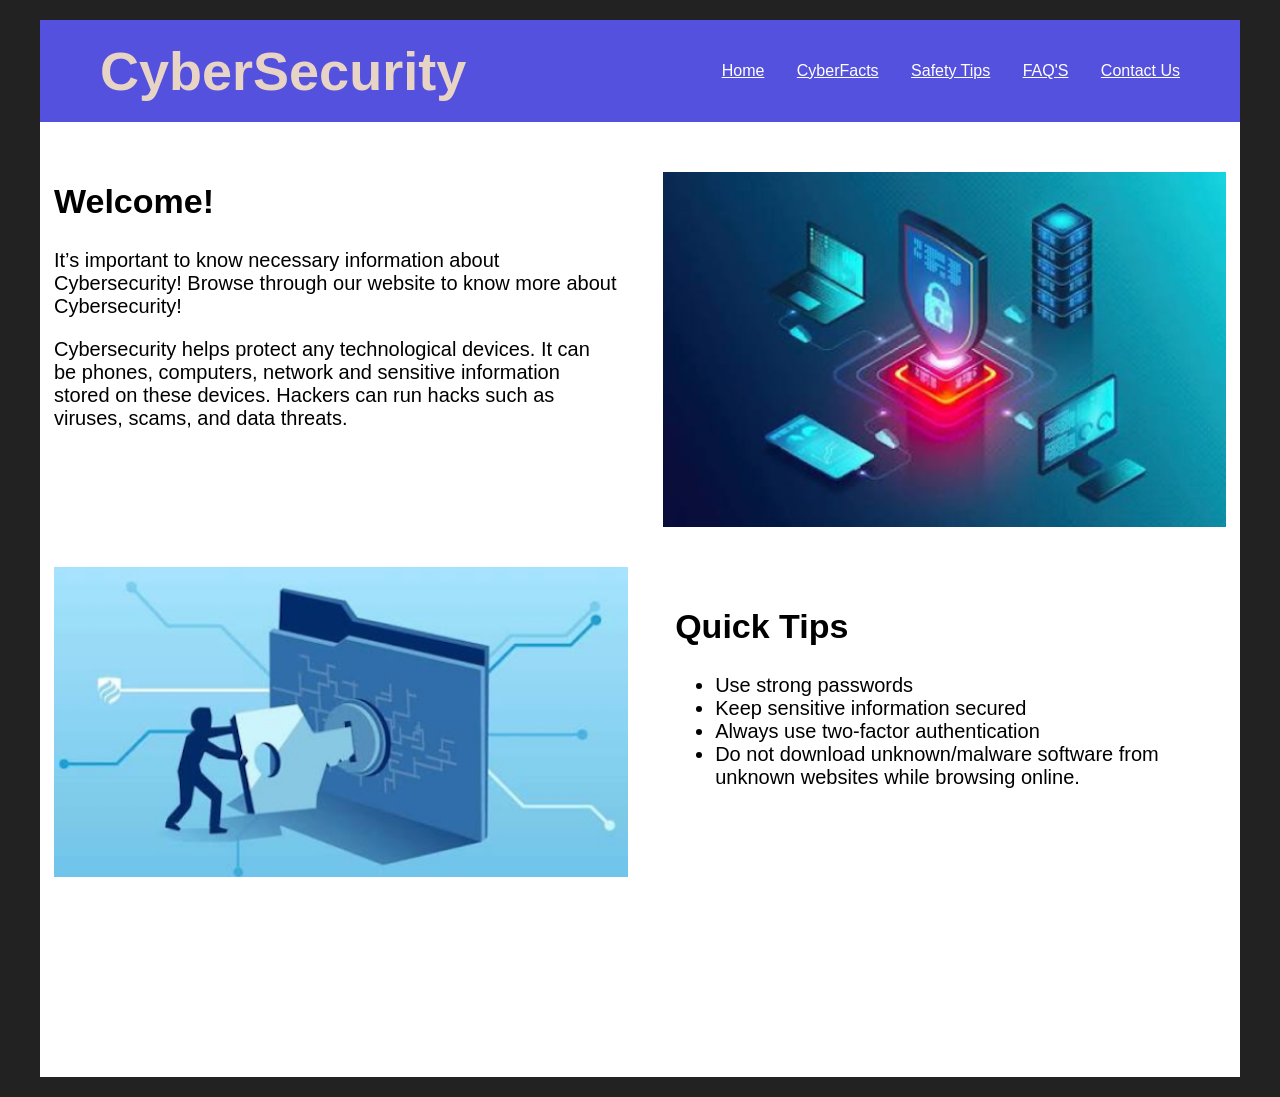
==== index.html @ 6e360e2f "Add files via upload" ====
<!DOCTYPE html>
<html>
<head>
   <title>CyberSecurity</title>

   <style>
      body {
         margin: 0;
         background-color: #222222;
         font-family: Arial, Helvetica, sans-serif;
      }

      .page {
         width: 1200px;
         margin: 20px auto;
         background-color: white;
      }

      header {
         background-color: #5551df;
         color: #e8d4c4;
         padding: 20px 60px;
         display: flex;
         align-items: center;
         justify-content: space-between;
      }

      header h1 {
         font-size: 54px;
         margin: 0;
      }

      nav a {
         color: white;
         margin-left: 28px;
         font-size: 16px;
      }

      main {
         padding: 50px 14px 160px 14px;
      }

      .top-section, .bottom-section {
         display: flex;
         justify-content: space-between;
         align-items: flex-start;
         margin-bottom: 40px;
      }

      .welcome {
         width: 48%;
      }

      .welcome h2, .tips h2 {
         font-size: 34px;
         margin-top: 10px;
      }

      .welcome p {
         font-size: 20px;
         line-height: 1.15;
      }

      .cyber-img {
         width: 48%;
         height: 355px;
         object-fit: cover;
      }

      .bottom-img {
         width: 49%;
         height: 310px;
         object-fit: cover;
      }

      .tips {
         width: 47%;
         padding-top: 30px;
      }

      .tips ul {
         font-size: 20px;
      }
   </style>
</head>

<body>
   <div class="page">
      <header>
         <h1>CyberSecurity</h1>

         <nav>
            <a href="index.html">Home</a>
            <a href="cyberfacts.html">CyberFacts</a>
            <a href="safetytips.html">Safety Tips</a>
            <a href="faq.html">FAQ'S</a>
            <a href="contact.html">Contact Us</a>
         </nav>
      </header>

      <main>
         <section class="top-section">
            <div class="welcome">
               <h2>Welcome!</h2>

               <p>
                  It’s important to know necessary information about
                  Cybersecurity! Browse through our website to know more
                  about Cybersecurity!
               </p>

               <p>
                  Cybersecurity helps protect any technological devices. It can
                  be phones, computers, network and sensitive information
                  stored on these devices. Hackers can run hacks such as
                  viruses, scams, and data threats.
               </p>
            </div>

            <img class="cyber-img" src="index.pg1-2.png" alt="Cybersecurity shield image">
         </section>

         <section class="bottom-section">
            <img class="bottom-img" src="index.pg1.png" alt="Cybersecurity folder and key image">

            <div class="tips">
               <h2>Quick Tips</h2>

               <ul>
                  <li>Use strong passwords</li>
                  <li>Keep sensitive information secured</li>
                  <li>Always use two-factor authentication</li>
                  <li>Do not download unknown/malware software from unknown websites while browsing online.</li>
               </ul>
            </div>
         </section>
      </main>
   </div>
</body>
</html>
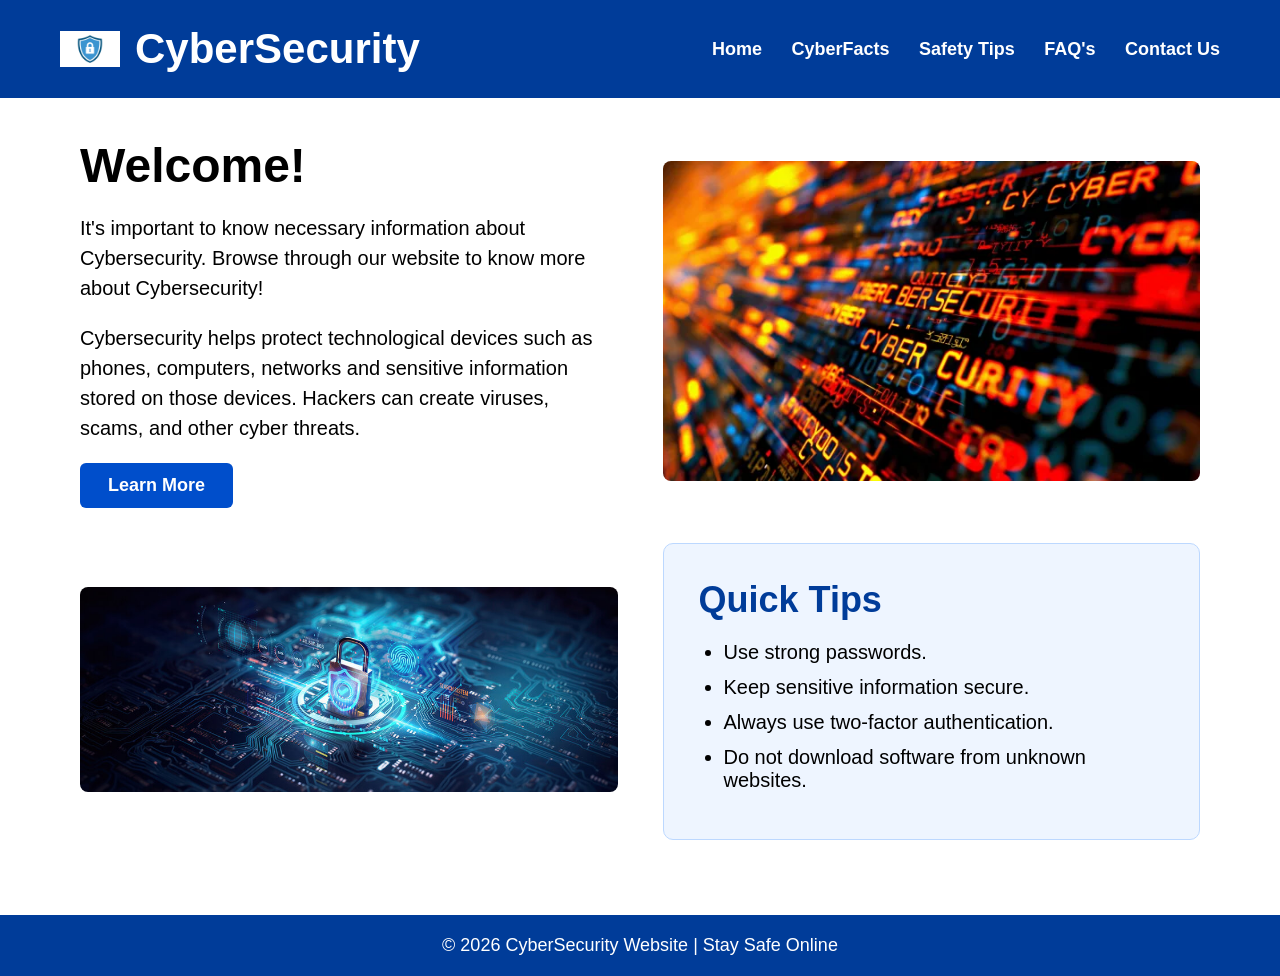
==== commit ac00e34a: "Add files via upload" ====
--- a/index.html
+++ b/index.html
@@ -1,140 +1,96 @@
 <!DOCTYPE html>
-<html>
+<html lang="en">
+
 <head>
-   <title>CyberSecurity</title>
+    <meta charset="UTF-8">
+    <meta name="viewport" content="width=device-width, initial-scale=1.0">
+    <title>CyberSecurity</title>
 
-   <style>
-      body {
-         margin: 0;
-         background-color: #222222;
-         font-family: Arial, Helvetica, sans-serif;
-      }
-
-      .page {
-         width: 1200px;
-         margin: 20px auto;
-         background-color: white;
-      }
-
-      header {
-         background-color: #5551df;
-         color: #e8d4c4;
-         padding: 20px 60px;
-         display: flex;
-         align-items: center;
-         justify-content: space-between;
-      }
-
-      header h1 {
-         font-size: 54px;
-         margin: 0;
-      }
-
-      nav a {
-         color: white;
-         margin-left: 28px;
-         font-size: 16px;
-      }
-
-      main {
-         padding: 50px 14px 160px 14px;
-      }
-
-      .top-section, .bottom-section {
-         display: flex;
-         justify-content: space-between;
-         align-items: flex-start;
-         margin-bottom: 40px;
-      }
-
-      .welcome {
-         width: 48%;
-      }
-
-      .welcome h2, .tips h2 {
-         font-size: 34px;
-         margin-top: 10px;
-      }
-
-      .welcome p {
-         font-size: 20px;
-         line-height: 1.15;
-      }
-
-      .cyber-img {
-         width: 48%;
-         height: 355px;
-         object-fit: cover;
-      }
-
-      .bottom-img {
-         width: 49%;
-         height: 310px;
-         object-fit: cover;
-      }
-
-      .tips {
-         width: 47%;
-         padding-top: 30px;
-      }
-
-      .tips ul {
-         font-size: 20px;
-      }
-   </style>
+    <link rel="stylesheet" href="css/style.css">
 </head>
 
 <body>
-   <div class="page">
-      <header>
-         <h1>CyberSecurity</h1>
 
-         <nav>
+    <header>
+
+        <div class="logo-section">
+            <img src="images/logo.jpg" alt="CyberSecurity Logo">
+
+            <h1>CyberSecurity</h1>
+        </div>
+
+        <nav>
             <a href="index.html">Home</a>
             <a href="cyberfacts.html">CyberFacts</a>
             <a href="safetytips.html">Safety Tips</a>
-            <a href="faq.html">FAQ'S</a>
+            <a href="faq.html">FAQ's</a>
             <a href="contact.html">Contact Us</a>
-         </nav>
-      </header>
+        </nav>
 
-      <main>
-         <section class="top-section">
-            <div class="welcome">
-               <h2>Welcome!</h2>
+    </header>
 
-               <p>
-                  It’s important to know necessary information about
-                  Cybersecurity! Browse through our website to know more
-                  about Cybersecurity!
-               </p>
+    <main>
 
-               <p>
-                  Cybersecurity helps protect any technological devices. It can
-                  be phones, computers, network and sensitive information
-                  stored on these devices. Hackers can run hacks such as
-                  viruses, scams, and data threats.
-               </p>
+        <section class="top-section">
+
+            <div class="welcome-text">
+
+                <h2>Welcome!</h2>
+
+                <p>
+                    It's important to know necessary information about Cybersecurity.
+                    Browse through our website to know more about Cybersecurity!
+                </p>
+
+                <p>
+                    Cybersecurity helps protect technological devices such as phones,
+                    computers, networks and sensitive information stored on those devices.
+                    Hackers can create viruses, scams, and other cyber threats.
+                </p>
+
+                <a href="https://www.youtube.com/watch?v=inWWhr5tnEA"
+   target="_blank"
+   class="btn">
+                    Learn More
+                </a>
+
             </div>
 
-            <img class="cyber-img" src="index.pg1-2.png" alt="Cybersecurity shield image">
-         </section>
+            <div class="image-box">
+                <img src="images/home-cyber-image.jpg"
+                    alt="Cybersecurity protection image">
+            </div>
 
-         <section class="bottom-section">
-            <img class="bottom-img" src="index.pg1.png" alt="Cybersecurity folder and key image">
+        </section>
 
-            <div class="tips">
-               <h2>Quick Tips</h2>
+        <section class="bottom-section">
 
-               <ul>
-                  <li>Use strong passwords</li>
-                  <li>Keep sensitive information secured</li>
-                  <li>Always use two-factor authentication</li>
-                  <li>Do not download unknown/malware software from unknown websites while browsing online.</li>
-               </ul>
+            <div class="image-box">
+                <img src="images/home-cyber-image2.jpg"
+                    alt="Cybersecurity tips image">
             </div>
-         </section>
-      </main>
-   </div>
+
+            <div class="tips-box">
+
+                <h2>Quick Tips</h2>
+
+                <ul>
+                    <li>Use strong passwords.</li>
+                    <li>Keep sensitive information secure.</li>
+                    <li>Always use two-factor authentication.</li>
+                    <li>Do not download software from unknown websites.</li>
+                </ul>
+
+            </div>
+
+        </section>
+
+    </main>
+
+    <footer>
+        <p>&copy; 2026 CyberSecurity Website | Stay Safe Online</p>
+    </footer>
+
 </body>
-</html>+
+</html>
--- a/css/style.css
+++ b/css/style.css
@@ -0,0 +1,135 @@
+* {
+    margin: 0;
+    padding: 0;
+    box-sizing: border-box;
+}
+
+body {
+    font-family: Arial, sans-serif;
+    background-color: white;
+    color: black;
+}
+
+header {
+    background-color: #003c99;
+    color: white;
+    display: flex;
+    justify-content: space-between;
+    align-items: center;
+    padding: 25px 60px;
+}
+
+.logo-section {
+    display: flex;
+    align-items: center;
+}
+
+.logo-section img {
+    width: 60px;
+    margin-right: 15px;
+}
+
+.logo-section h1 {
+    font-size: 42px;
+}
+
+nav a {
+    color: white;
+    text-decoration: none;
+    margin-left: 25px;
+    font-size: 18px;
+    font-weight: bold;
+}
+
+nav a:hover {
+    text-decoration: underline;
+}
+
+main {
+    max-width: 1200px;
+    margin: auto;
+    padding: 40px;
+}
+
+.top-section,
+.bottom-section {
+    display: grid;
+    grid-template-columns: 1fr 1fr;
+    gap: 45px;
+    align-items: center;
+    margin-bottom: 35px;
+}
+
+.welcome-text h2 {
+    font-size: 48px;
+    margin-bottom: 20px;
+}
+
+.welcome-text p {
+    font-size: 20px;
+    line-height: 1.5;
+    margin-bottom: 20px;
+}
+
+.btn {
+    display: inline-block;
+    background-color: #004ecb;
+    color: white;
+    text-decoration: none;
+    padding: 12px 28px;
+    border-radius: 6px;
+    font-size: 18px;
+    font-weight: bold;
+}
+
+.image-box img {
+    width: 100%;
+    border-radius: 8px;
+}
+
+.tips-box {
+    background-color: #eef5ff;
+    padding: 35px;
+    border-radius: 10px;
+    border: 1px solid #bcd8ff;
+}
+
+.tips-box h2 {
+    color: #003c99;
+    font-size: 36px;
+    margin-bottom: 20px;
+}
+
+.tips-box ul {
+    margin-left: 25px;
+}
+
+.tips-box li {
+    font-size: 20px;
+    margin-bottom: 12px;
+}
+
+footer {
+    background-color: #003c99;
+    color: white;
+    text-align: center;
+    padding: 20px;
+    font-size: 18px;
+}
+
+@media screen and (max-width: 768px) {
+    header {
+        flex-direction: column;
+        text-align: center;
+    }
+
+    nav a {
+        display: block;
+        margin: 10px 0;
+    }
+
+    .top-section,
+    .bottom-section {
+        grid-template-columns: 1fr;
+    }
+}
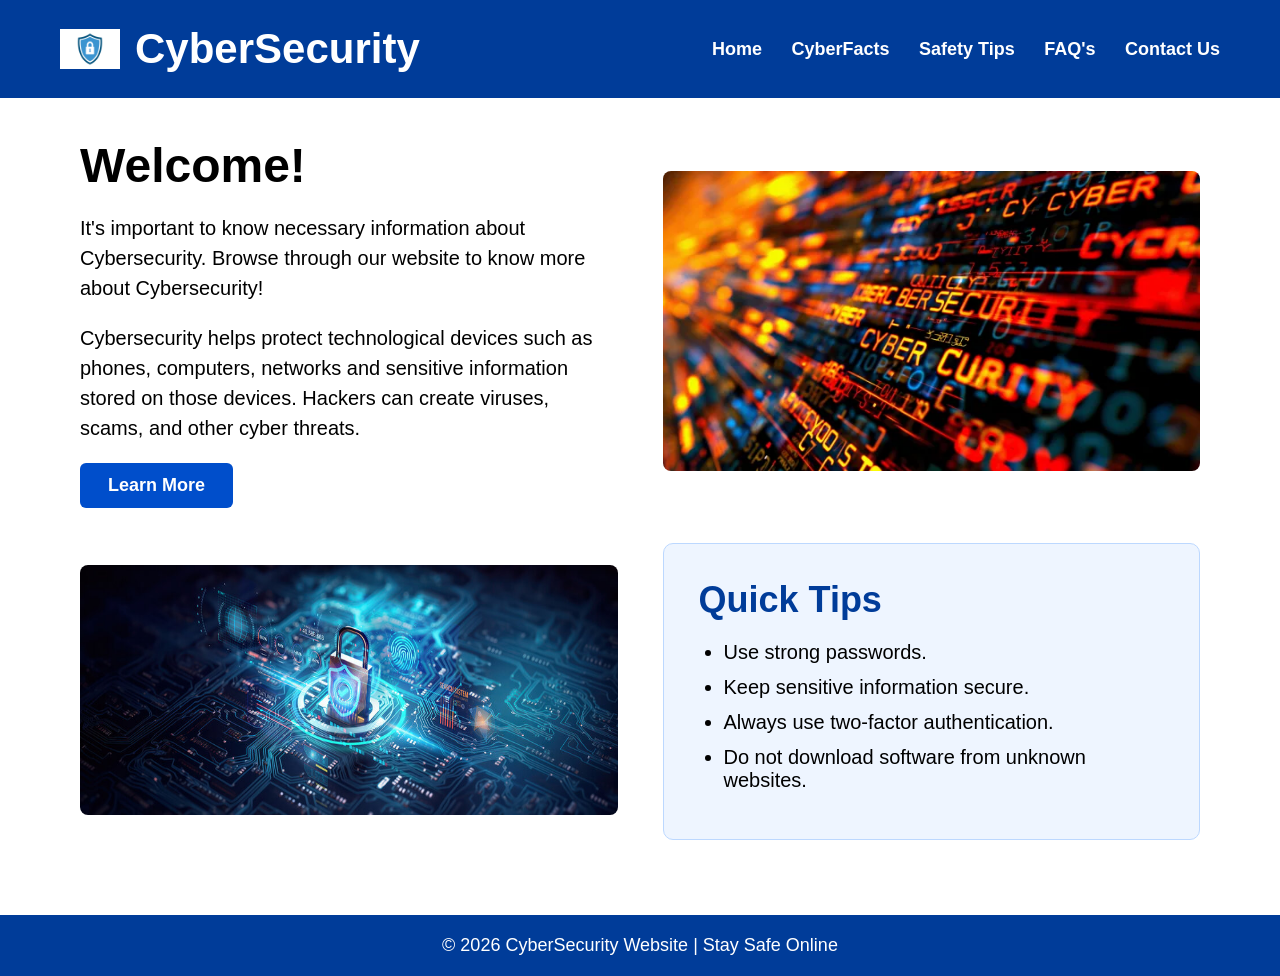
==== commit 097806b4: "Add files via upload" ====
--- a/index.html
+++ b/index.html
@@ -4,6 +4,7 @@
 <head>
     <meta charset="UTF-8">
     <meta name="viewport" content="width=device-width, initial-scale=1.0">
+    <meta name="description" content="Cybersecurity website with safety tips, cyber facts, FAQs, and online protection information.">
     <title>CyberSecurity</title>
 
     <link rel="stylesheet" href="css/style.css">
@@ -14,7 +15,7 @@
     <header>
 
         <div class="logo-section">
-            <img src="images/logo.jpg" alt="CyberSecurity Logo">
+            <img src="images/logo.jpg" alt="CyberSecurity Logo" width="40" height="40">
 
             <h1>CyberSecurity</h1>
         </div>
@@ -49,8 +50,9 @@
                 </p>
 
                 <a href="https://www.youtube.com/watch?v=inWWhr5tnEA"
-   target="_blank"
-   class="btn">
+                   target="_blank"
+                   rel="noopener"
+                   class="btn">
                     Learn More
                 </a>
 
@@ -58,7 +60,10 @@
 
             <div class="image-box">
                 <img src="images/home-cyber-image.jpg"
-                    alt="Cybersecurity protection image">
+                     alt="Cybersecurity protection image"
+                     width="500"
+                     height="300"
+                     fetchpriority="high">
             </div>
 
         </section>
@@ -67,7 +72,10 @@
 
             <div class="image-box">
                 <img src="images/home-cyber-image2.jpg"
-                    alt="Cybersecurity tips image">
+                     alt="Cybersecurity tips image"
+                     width="500"
+                     height="250"
+                     loading="lazy">
             </div>
 
             <div class="tips-box">
@@ -93,4 +101,4 @@
 
 </body>
 
-</html>
+</html>
